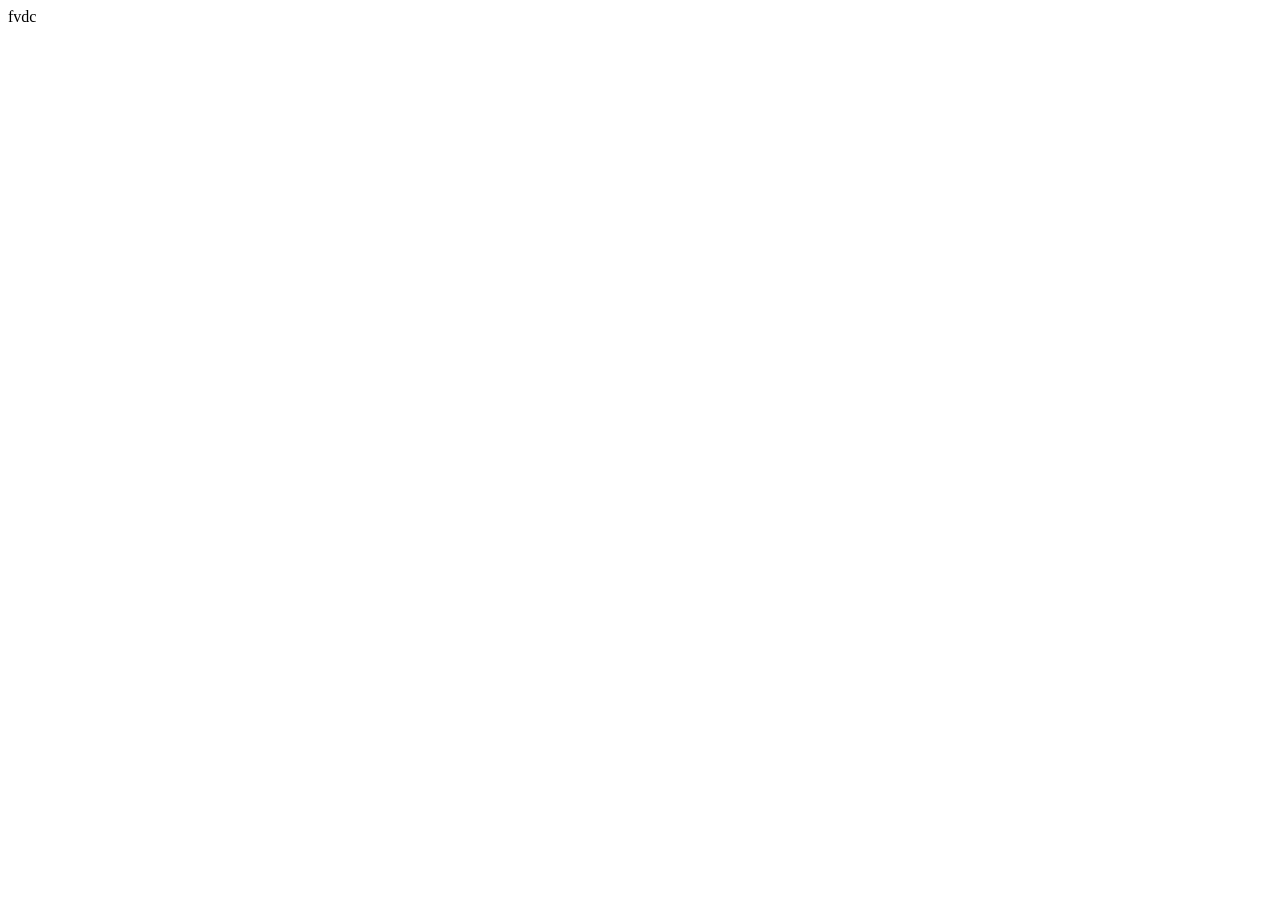
==== first.html @ 9a57693a "update" ====
<!DOCTYPE html>
<html lang="en">
<head>
    <meta charset="UTF-8">
    <meta name="viewport" content="width=device-width, initial-scale=1.0">
    <title>Document</title>
</head>
<body>
    fvdc
</body>
</html>
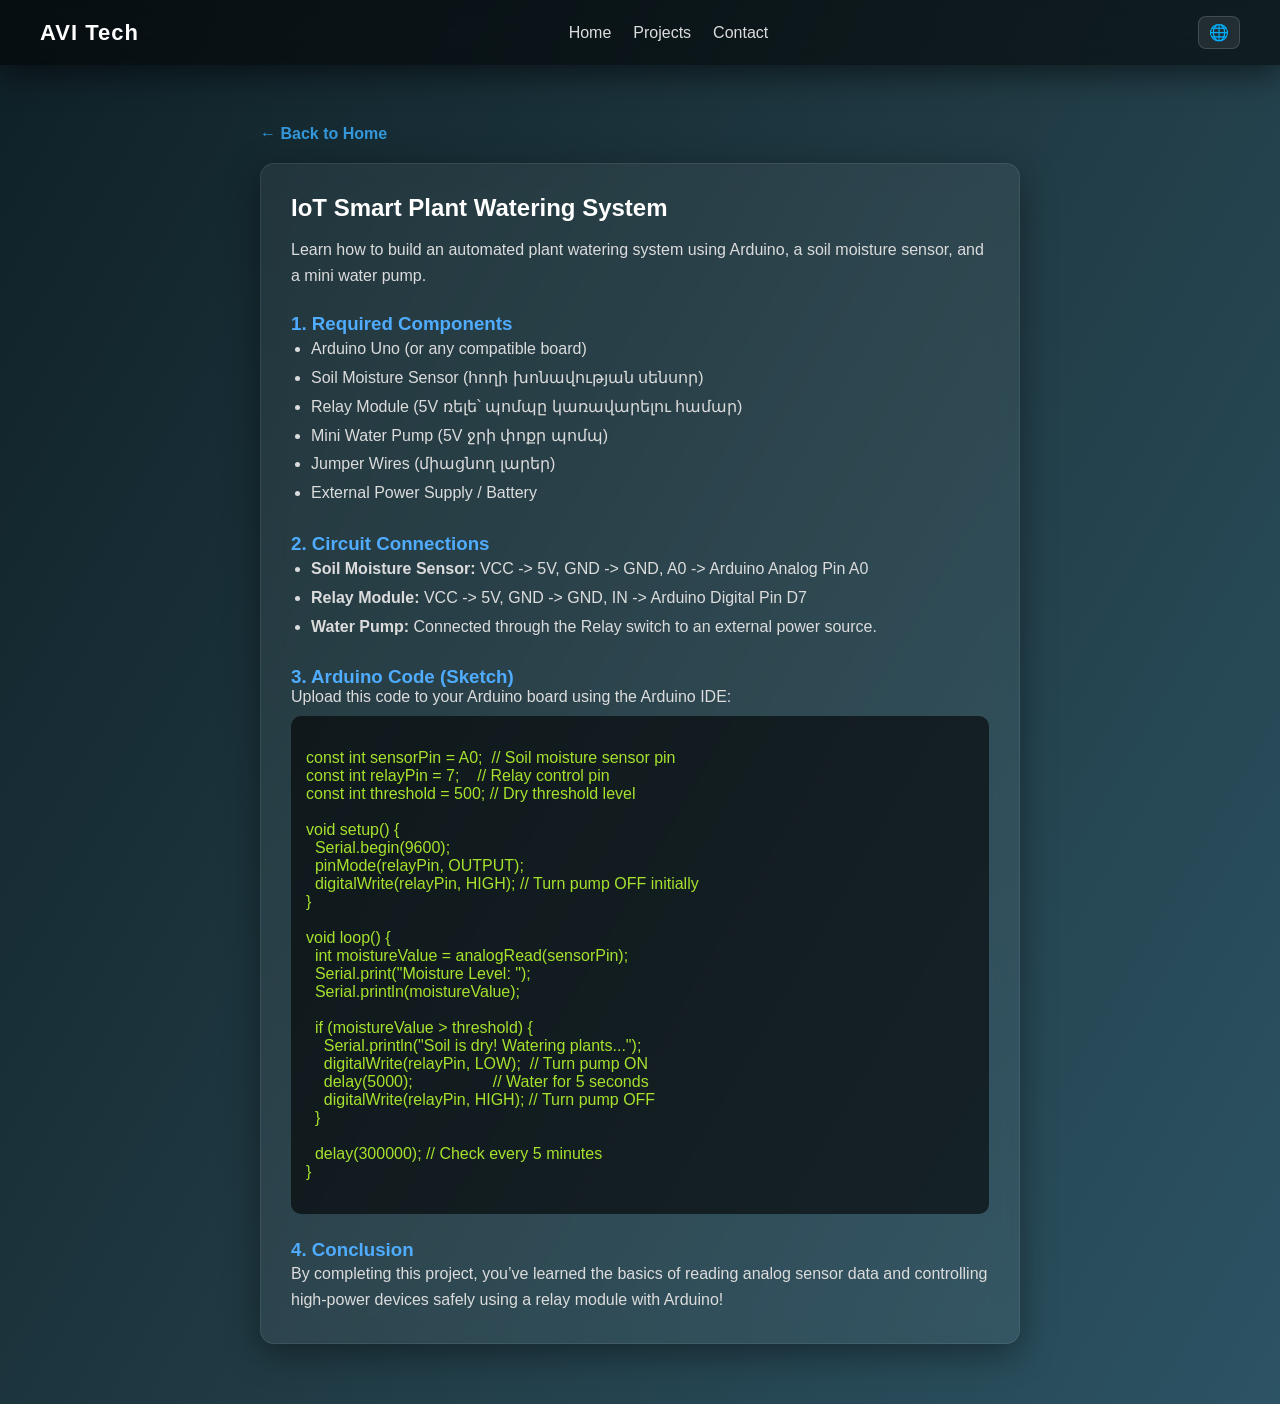
==== commit 1d9485bf: "add watering tutorial page" ====
--- a/first.html
+++ b/first.html
@@ -1,11 +1,100 @@
 <!DOCTYPE html>
 <html lang="en">
 <head>
-    <meta charset="UTF-8">
-    <meta name="viewport" content="width=device-width, initial-scale=1.0">
-    <title>Document</title>
+  <meta charset="UTF-8">
+  <meta name="viewport" content="width=device-width, initial-scale=1.0">
+  <title>Smart Watering System - AVI Smart Tech</title>
+  <link rel="stylesheet" href="style.css">
 </head>
 <body>
-    fvdc
+
+<!-- NAVBAR -->
+<nav class="navbar">
+  <div class="logo" id="logoText">AVI Tech</div>
+  
+  <ul class="nav-links">
+    <li><a href="index.html" data-i18n="home">Home</a></li>
+    <li><a href="index.html#projects" data-i18n="projects">Projects</a></li>
+    <li><a href="index.html#contact" data-i18n="contact">Contact</a></li>
+  </ul>
+
+  <!-- 🌍 LANGUAGE SWITCHER -->
+  <div class="lang-switcher">
+    <button class="lang-btn" onclick="toggleLangMenu()">🌐</button>
+    <ul class="lang-menu" id="langMenu">
+      <li onclick="changeLang('hy')">🇦🇲 Հայերեն</li>
+      <li onclick="changeLang('en')">🇬🇧 English</li>
+      <li onclick="changeLang('ru')">🇷🇺 Русский</li>
+    </ul>
+  </div>
+</nav>
+
+<!-- TUTORIAL CONTENT -->
+<section class="tutorial-section" style="max-width: 800px; margin: 40px auto; padding: 20px;">
+  
+  <a href="index.html" style="color: #3498db; text-decoration: none; font-weight: bold; display: inline-block; margin-bottom: 20px;">← Back to Home</a>
+
+  <div class="card" style="padding: 30px; text-align: left;">
+    <h1 style="margin-bottom: 15px; color: #fff;">IoT Smart Plant Watering System</h1>
+    <p style="color: #dcdcdc; line-height: 1.6; margin-bottom: 25px;">
+      Learn how to build an automated plant watering system using Arduino, a soil moisture sensor, and a mini water pump.
+    </p>
+
+    <h3 style="color: #4facfe; margin-top: 20px;">1. Required Components</h3>
+    <ul style="color: #dcdcdc; line-height: 1.8; margin-left: 20px;">
+      <li>Arduino Uno (or any compatible board)</li>
+      <li>Soil Moisture Sensor (հողի խոնավության սենսոր)</li>
+      <li>Relay Module (5V ռելե՝ պոմպը կառավարելու համար)</li>
+      <li>Mini Water Pump (5V ջրի փոքր պոմպ)</li>
+      <li>Jumper Wires (միացնող լարեր)</li>
+      <li>External Power Supply / Battery</li>
+    </ul>
+
+    <h3 style="color: #4facfe; margin-top: 25px;">2. Circuit Connections</h3>
+    <ul style="color: #dcdcdc; line-height: 1.8; margin-left: 20px;">
+      <li><strong>Soil Moisture Sensor:</strong> VCC -> 5V, GND -> GND, A0 -> Arduino Analog Pin A0</li>
+      <li><strong>Relay Module:</strong> VCC -> 5V, GND -> GND, IN -> Arduino Digital Pin D7</li>
+      <li><strong>Water Pump:</strong> Connected through the Relay switch to an external power source.</li>
+    </ul>
+
+    <h3 style="color: #4facfe; margin-top: 25px;">3. Arduino Code (Sketch)</h3>
+    <p style="color: #dcdcdc; margin-bottom: 10px;">Upload this code to your Arduino board using the Arduino IDE:</p>
+    
+    <pre style="background: rgba(0,0,0,0.6); padding: 15px; border-radius: 10px; overflow-x: auto; color: #a6e22e; font-family: monospace;"><code>
+const int sensorPin = A0;  // Soil moisture sensor pin
+const int relayPin = 7;    // Relay control pin
+const int threshold = 500; // Dry threshold level
+
+void setup() {
+  Serial.begin(9600);
+  pinMode(relayPin, OUTPUT);
+  digitalWrite(relayPin, HIGH); // Turn pump OFF initially
+}
+
+void loop() {
+  int moistureValue = analogRead(sensorPin);
+  Serial.print("Moisture Level: ");
+  Serial.println(moistureValue);
+
+  if (moistureValue > threshold) {
+    Serial.println("Soil is dry! Watering plants...");
+    digitalWrite(relayPin, LOW);  // Turn pump ON
+    delay(5000);                  // Water for 5 seconds
+    digitalWrite(relayPin, HIGH); // Turn pump OFF
+  }
+
+  delay(300000); // Check every 5 minutes
+}
+    </code></pre>
+
+    <h3 style="color: #4facfe; margin-top: 25px;">4. Conclusion</h3>
+    <p style="color: #dcdcdc; line-height: 1.6;">
+      By completing this project, you’ve learned the basics of reading analog sensor data and controlling high-power devices safely using a relay module with Arduino!
+    </p>
+  </div>
+
+</section>
+
+<script src="script.js"></script>
 </body>
 </html>
--- a/style.css
+++ b/style.css
@@ -0,0 +1,243 @@
+* {
+  margin: 0;
+  padding: 0;
+  box-sizing: border-box;
+  font-family: "Arial", sans-serif;
+}
+
+body {
+  background: linear-gradient(120deg, #0f2027, #203a43, #2c5364);
+  color: white;
+  overflow-x: hidden;
+}
+
+/* ================= NAVBAR ================= */
+.navbar {
+  display: flex;
+  justify-content: space-between;
+  align-items: center;
+  padding: 16px 40px;
+
+  background: rgba(0, 0, 0, 0.55);
+  backdrop-filter: blur(14px);
+
+  position: sticky;
+  top: 0;
+  z-index: 9999;
+
+  box-shadow: 0 10px 30px rgba(0,0,0,0.5);
+}
+
+.logo {
+  font-size: 22px;
+  font-weight: 700;
+  letter-spacing: 1px;
+}
+
+/* LINKS */
+.nav-links {
+  display: flex;
+  gap: 22px;
+  list-style: none;
+}
+
+.nav-links a {
+  color: #dcdcdc;
+  text-decoration: none;
+  position: relative;
+  transition: 0.3s;
+}
+
+.nav-links a::after {
+  content: "";
+  position: absolute;
+  left: 0;
+  bottom: -4px;
+  width: 0%;
+  height: 2px;
+  background: #ffffff;
+  transition: 0.3s;
+}
+
+.nav-links a:hover {
+  color: #fff;
+}
+
+.nav-links a:hover::after {
+  width: 100%;
+}
+
+/* ================= HERO ================= */
+.hero {
+  text-align: center;
+  padding: 70px 20px;
+  margin-top: 20px;
+}
+
+.hero h1 {
+  font-size: 32px;
+  margin-bottom: 10px;
+}
+
+.model {
+  width: 360px;
+  height: 360px;
+  margin-top: 20px;
+}
+
+/* ================= PROJECTS ================= */
+.projects {
+  text-align: center;
+  padding: 70px 20px;
+}
+
+.grid {
+  display: grid;
+  grid-template-columns: repeat(3, 1fr);
+  gap: 22px;
+  margin-top: 30px;
+}
+
+.card {
+  background: rgba(255,255,255,0.06);
+  border: 1px solid rgba(255,255,255,0.08);
+
+  padding: 15px;
+  border-radius: 14px;
+
+  backdrop-filter: blur(12px);
+
+  box-shadow: 0 10px 35px rgba(0,0,0,0.4);
+
+  transition: 0.3s;
+}
+
+.card:hover {
+  transform: translateY(-8px);
+  box-shadow: 0 20px 50px rgba(0,0,0,0.6);
+}
+
+iframe {
+  width: 100%;
+  height: 220px;
+  border-radius: 10px;
+  margin-top: 10px;
+  border: none;
+}
+
+/* ================= ABOUT ================= */
+.about {
+  text-align: center;
+  padding: 70px 20px;
+}
+
+/* ================= CONTACT ================= */
+.contact {
+  text-align: center;
+  padding: 70px 20px;
+}
+
+.contact form {
+  display: flex;
+  flex-direction: column;
+  gap: 12px;
+  width: 340px;
+  margin: auto;
+}
+
+.contact input,
+.contact textarea {
+  padding: 12px;
+  border-radius: 10px;
+  border: none;
+  outline: none;
+
+  background: rgba(255,255,255,0.08);
+  color: white;
+}
+
+.contact button {
+  padding: 12px;
+  background: linear-gradient(120deg, #1e3c72, #2a5298);
+  color: white;
+
+  border: none;
+  border-radius: 10px;
+
+  cursor: pointer;
+
+  transition: 0.3s;
+}
+
+.contact button:hover {
+  transform: translateY(-3px);
+  box-shadow: 0 10px 25px rgba(0,0,0,0.4);
+}
+
+.lang-switcher {
+  position: relative;
+}
+
+.lang-btn {
+  background: rgba(255,255,255,0.08);
+  border: 1px solid rgba(255,255,255,0.15);
+  color: white;
+  padding: 6px 10px;
+  border-radius: 8px;
+  cursor: pointer;
+  font-size: 16px;
+}
+
+/* dropdown */
+.lang-menu {
+  position: absolute;
+  top: 45px;
+  right: 0;
+
+  background: rgba(10,10,12,0.95);
+  border: 1px solid rgba(255,255,255,0.08);
+
+  list-style: none;
+  padding: 8px;
+  border-radius: 10px;
+
+  display: none;
+  min-width: 150px;
+  z-index: 9999;
+}
+
+.lang-menu li {
+  padding: 8px;
+  cursor: pointer;
+  border-radius: 6px;
+  color: #ddd;
+  transition: 0.2s;
+}
+
+.lang-menu li:hover {
+  background: rgba(255,255,255,0.08);
+  color: white;
+}
+
+.lang-menu.active {
+  display: block;
+}
+
+
+/* ================= MOBILE ================= */
+@media(max-width:768px){
+  .grid {
+    grid-template-columns: 1fr;
+  }
+
+  .nav-links {
+    display: none;
+  }
+
+  .model {
+    width: 280px;
+    height: 280px;
+  }
+}
+
+
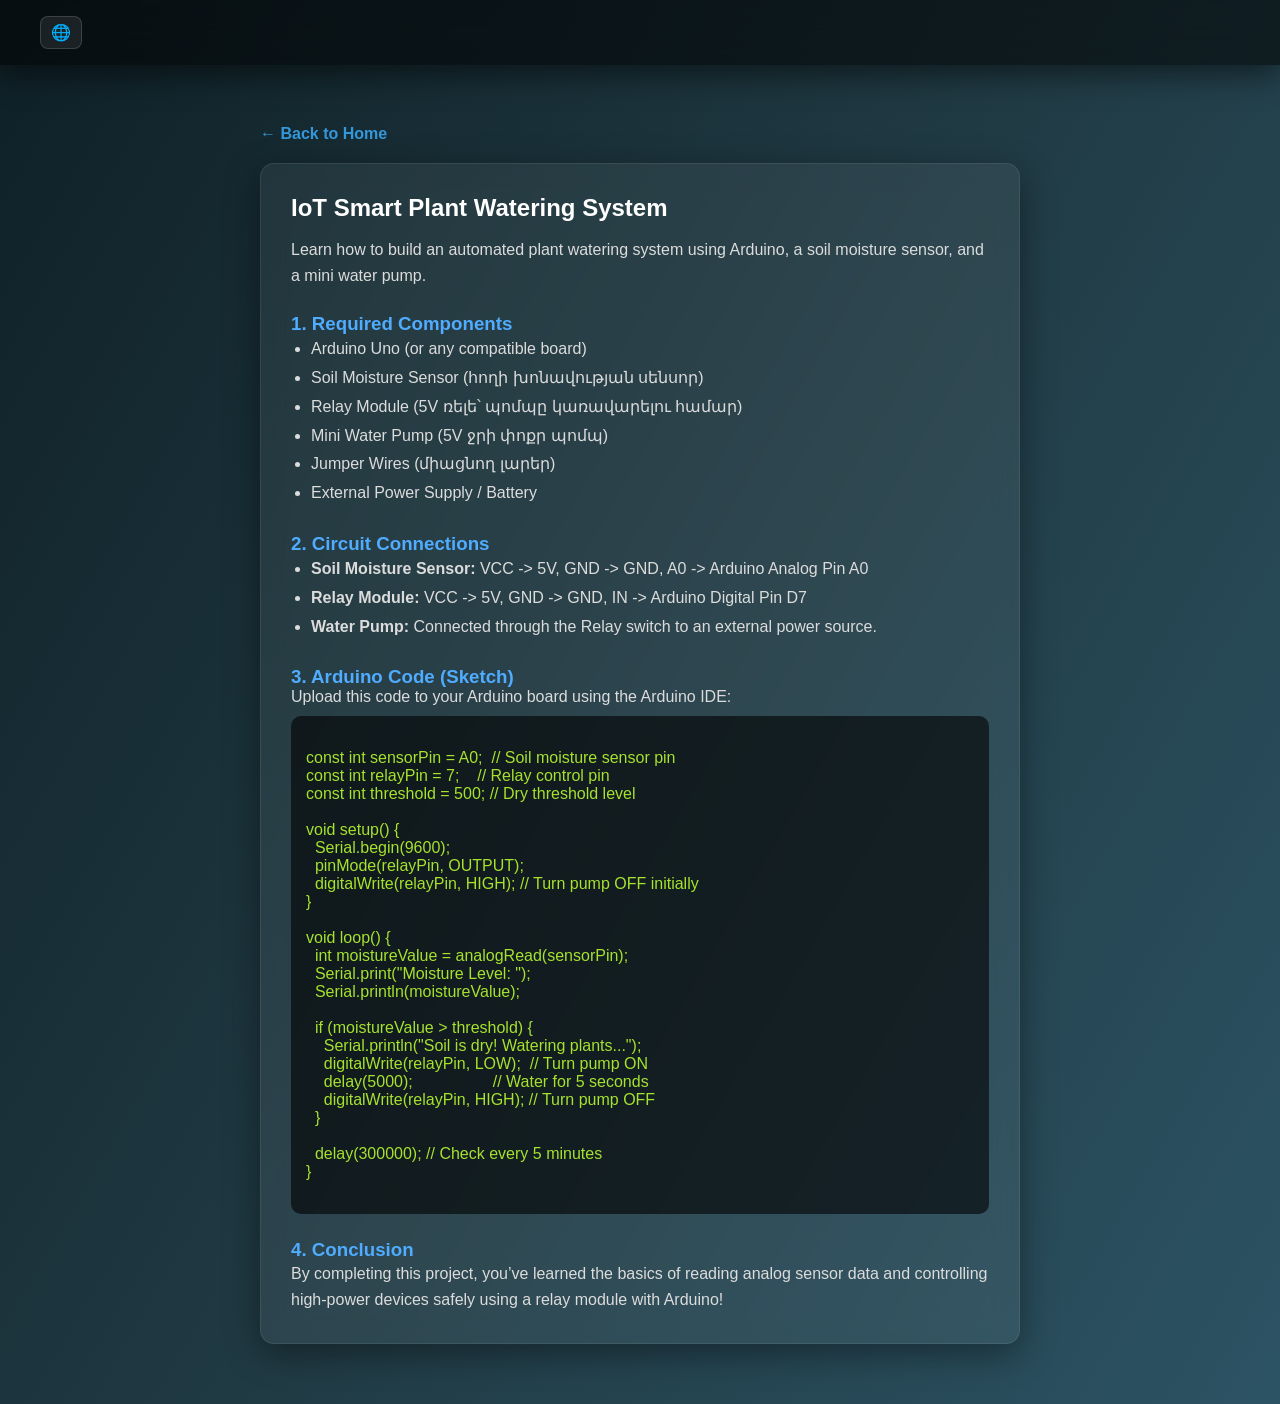
==== commit 970a39b9: "add watering tutorial page" ====
--- a/first.html
+++ b/first.html
@@ -10,13 +10,6 @@
 
 <!-- NAVBAR -->
 <nav class="navbar">
-  <div class="logo" id="logoText">AVI Tech</div>
-  
-  <ul class="nav-links">
-    <li><a href="index.html" data-i18n="home">Home</a></li>
-    <li><a href="index.html#projects" data-i18n="projects">Projects</a></li>
-    <li><a href="index.html#contact" data-i18n="contact">Contact</a></li>
-  </ul>
 
   <!-- 🌍 LANGUAGE SWITCHER -->
   <div class="lang-switcher">
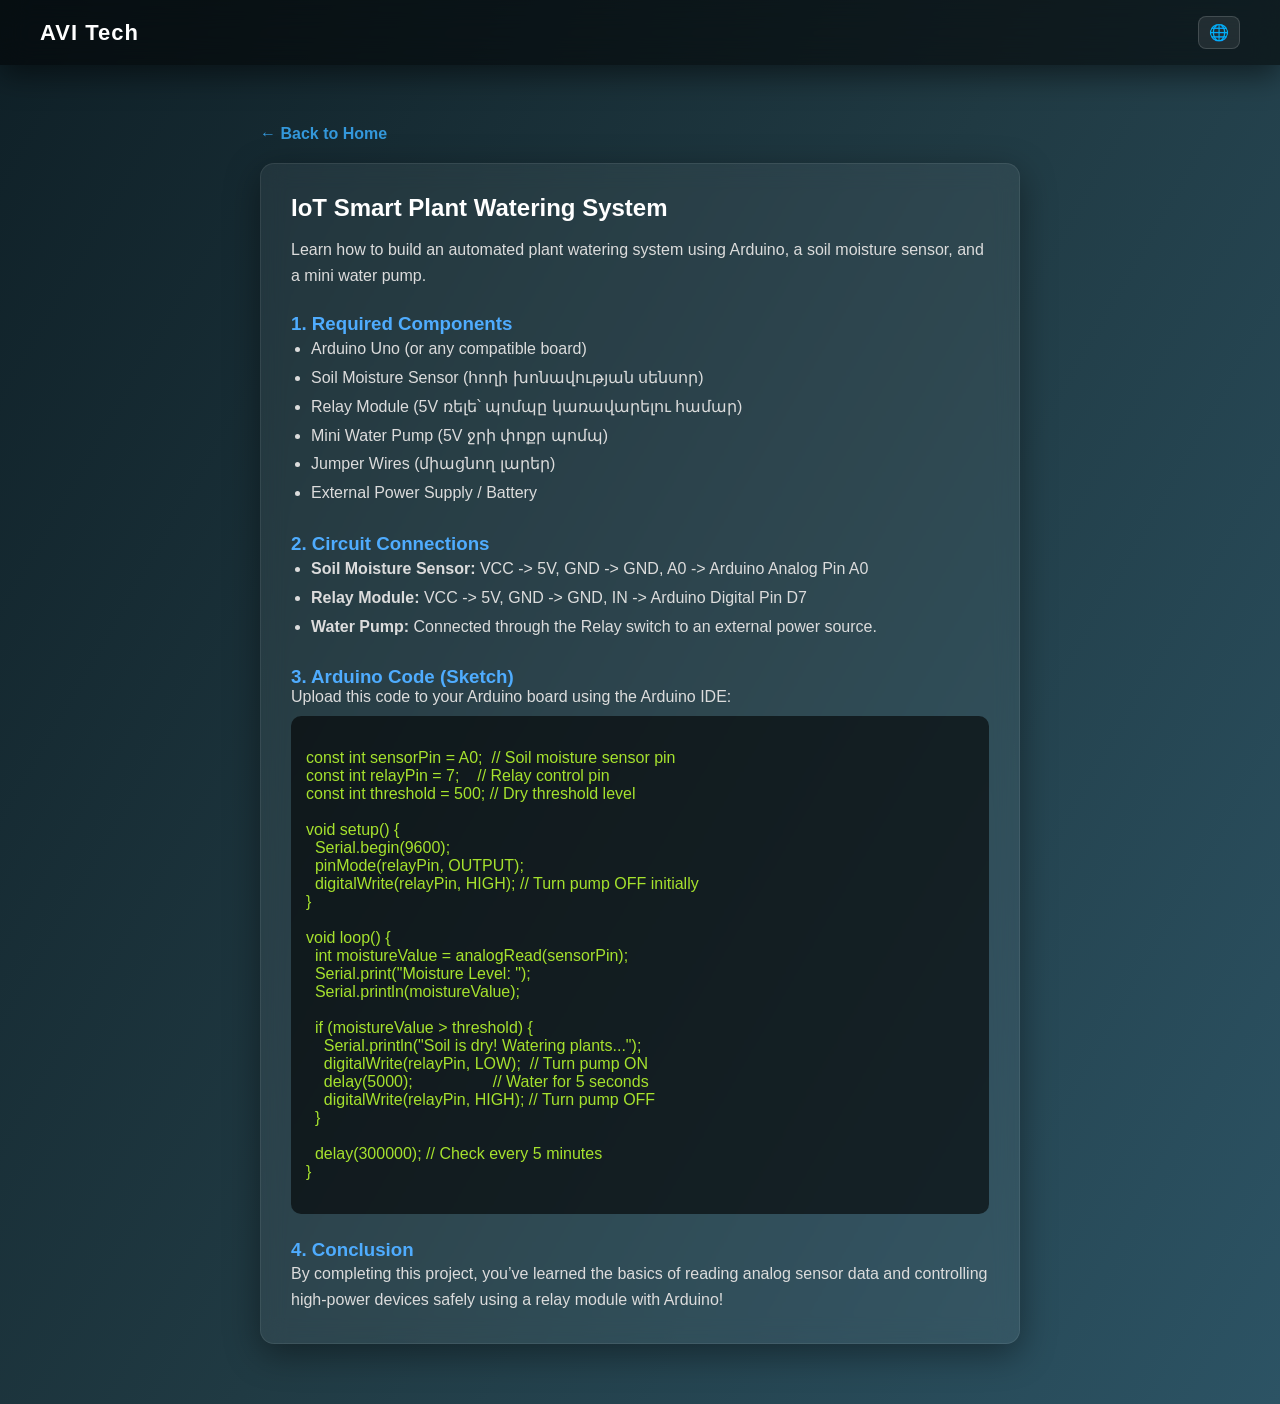
==== commit 0f178bf6: "add watering tutorial page" ====
--- a/first.html
+++ b/first.html
@@ -10,6 +10,8 @@
 
 <!-- NAVBAR -->
 <nav class="navbar">
+  <div class="logo" id="logoText">AVI Tech</div>
+
 
   <!-- 🌍 LANGUAGE SWITCHER -->
   <div class="lang-switcher">
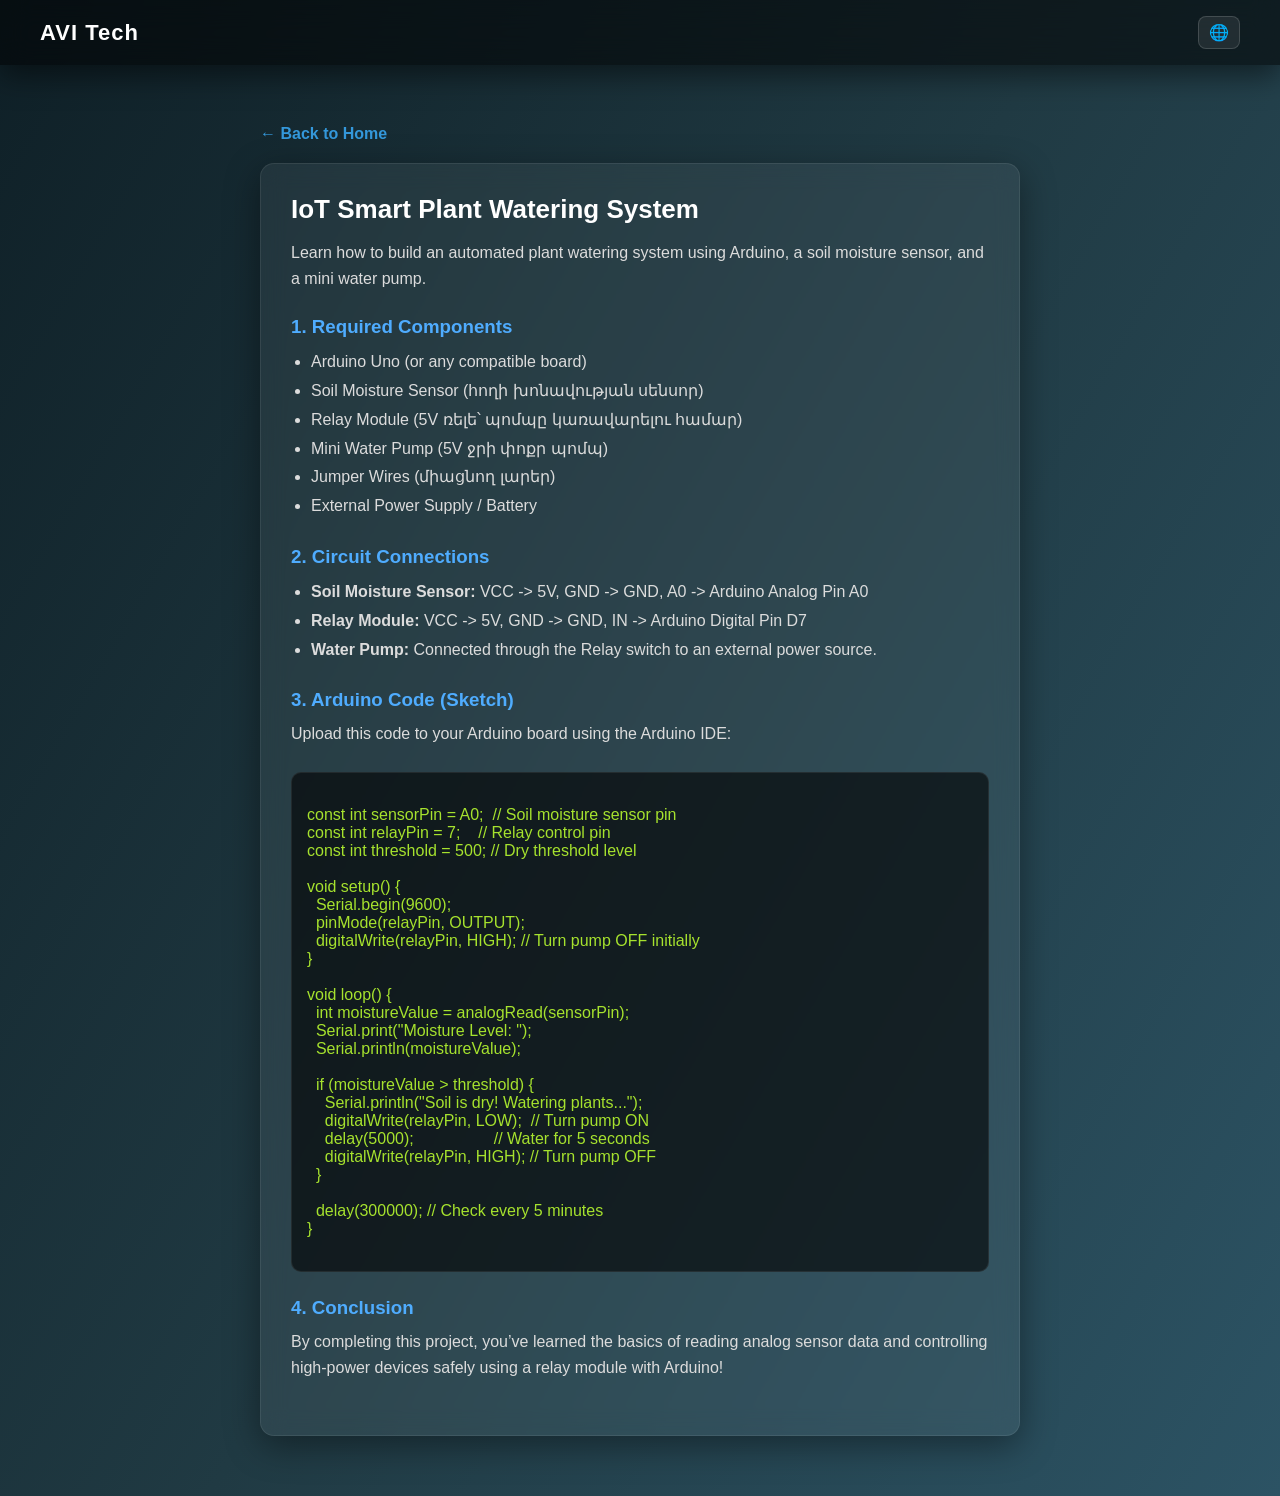
==== commit bf6b74a0: "add watering page js file,style file" ====
--- a/first.html
+++ b/first.html
@@ -3,7 +3,7 @@
 <head>
   <meta charset="UTF-8">
   <meta name="viewport" content="width=device-width, initial-scale=1.0">
-  <title>Smart Watering System - AVI Smart Tech</title>
+  <title data-i18n="page_title">Smart Watering System - AVI Smart Tech</title>
   <link rel="stylesheet" href="style.css">
 </head>
 <body>
@@ -11,7 +11,6 @@
 <!-- NAVBAR -->
 <nav class="navbar">
   <div class="logo" id="logoText">AVI Tech</div>
-
 
   <!-- 🌍 LANGUAGE SWITCHER -->
   <div class="lang-switcher">
@@ -25,18 +24,18 @@
 </nav>
 
 <!-- TUTORIAL CONTENT -->
-<section class="tutorial-section" style="max-width: 800px; margin: 40px auto; padding: 20px;">
+<section class="tutorial-section">
   
-  <a href="index.html" style="color: #3498db; text-decoration: none; font-weight: bold; display: inline-block; margin-bottom: 20px;">← Back to Home</a>
+  <a href="index.html" class="tutorial-back-link" data-i18n="back_home">← Back to Home</a>
 
-  <div class="card" style="padding: 30px; text-align: left;">
-    <h1 style="margin-bottom: 15px; color: #fff;">IoT Smart Plant Watering System</h1>
-    <p style="color: #dcdcdc; line-height: 1.6; margin-bottom: 25px;">
+  <div class="card tutorial-card">
+    <h1 data-i18n="water_title">IoT Smart Plant Watering System</h1>
+    <p data-i18n="water_desc">
       Learn how to build an automated plant watering system using Arduino, a soil moisture sensor, and a mini water pump.
     </p>
 
-    <h3 style="color: #4facfe; margin-top: 20px;">1. Required Components</h3>
-    <ul style="color: #dcdcdc; line-height: 1.8; margin-left: 20px;">
+    <h3 data-i18n="sec1_title">1. Required Components</h3>
+    <ul data-i18n-list="sec1_items">
       <li>Arduino Uno (or any compatible board)</li>
       <li>Soil Moisture Sensor (հողի խոնավության սենսոր)</li>
       <li>Relay Module (5V ռելե՝ պոմպը կառավարելու համար)</li>
@@ -45,17 +44,17 @@
       <li>External Power Supply / Battery</li>
     </ul>
 
-    <h3 style="color: #4facfe; margin-top: 25px;">2. Circuit Connections</h3>
-    <ul style="color: #dcdcdc; line-height: 1.8; margin-left: 20px;">
+    <h3 data-i18n="sec2_title">2. Circuit Connections</h3>
+    <ul data-i18n-list="sec2_items">
       <li><strong>Soil Moisture Sensor:</strong> VCC -> 5V, GND -> GND, A0 -> Arduino Analog Pin A0</li>
       <li><strong>Relay Module:</strong> VCC -> 5V, GND -> GND, IN -> Arduino Digital Pin D7</li>
       <li><strong>Water Pump:</strong> Connected through the Relay switch to an external power source.</li>
     </ul>
 
-    <h3 style="color: #4facfe; margin-top: 25px;">3. Arduino Code (Sketch)</h3>
-    <p style="color: #dcdcdc; margin-bottom: 10px;">Upload this code to your Arduino board using the Arduino IDE:</p>
+    <h3 data-i18n="sec3_title">3. Arduino Code (Sketch)</h3>
+    <p data-i18n="sec3_desc">Upload this code to your Arduino board using the Arduino IDE:</p>
     
-    <pre style="background: rgba(0,0,0,0.6); padding: 15px; border-radius: 10px; overflow-x: auto; color: #a6e22e; font-family: monospace;"><code>
+    <pre class="tutorial-code-box"><code>
 const int sensorPin = A0;  // Soil moisture sensor pin
 const int relayPin = 7;    // Relay control pin
 const int threshold = 500; // Dry threshold level
@@ -82,14 +81,15 @@
 }
     </code></pre>
 
-    <h3 style="color: #4facfe; margin-top: 25px;">4. Conclusion</h3>
-    <p style="color: #dcdcdc; line-height: 1.6;">
+    <h3 data-i18n="sec4_title">4. Conclusion</h3>
+    <p data-i18n="sec4_desc">
       By completing this project, you’ve learned the basics of reading analog sensor data and controlling high-power devices safely using a relay module with Arduino!
     </p>
   </div>
 
 </section>
 
-<script src="script.js"></script>
+<!-- 🔗 JavaScript -->
+<script src="watering.js"></script>
 </body>
 </html>
--- a/style.css
+++ b/style.css
@@ -241,3 +241,66 @@
 }
 
 
+
+
+
+/* ================= TUTORIAL PAGES (Watering, etc.) ================= */
+.tutorial-section {
+  max-width: 800px;
+  margin: 40px auto;
+  padding: 20px;
+}
+
+.tutorial-back-link {
+  color: #3498db;
+  text-decoration: none;
+  font-weight: bold;
+  display: inline-block;
+  margin-bottom: 20px;
+  transition: 0.2s;
+}
+
+.tutorial-back-link:hover {
+  text-decoration: underline;
+  color: #4facfe;
+}
+
+.tutorial-card {
+  padding: 30px;
+  text-align: left;
+}
+
+.tutorial-card h1 {
+  margin-bottom: 15px;
+  color: #fff;
+  font-size: 26px;
+}
+
+.tutorial-card p {
+  color: #dcdcdc;
+  line-height: 1.6;
+  margin-bottom: 25px;
+}
+
+.tutorial-card h3 {
+  color: #4facfe;
+  margin-top: 25px;
+  margin-bottom: 10px;
+}
+
+.tutorial-card ul {
+  color: #dcdcdc;
+  line-height: 1.8;
+  margin-left: 20px;
+}
+
+.tutorial-code-box {
+  background: rgba(0, 0, 0, 0.6);
+  padding: 15px;
+  border-radius: 10px;
+  overflow-x: auto;
+  color: #a6e22e;
+  font-family: monospace;
+  border: 1px solid rgba(255, 255, 255, 0.08);
+}
+
